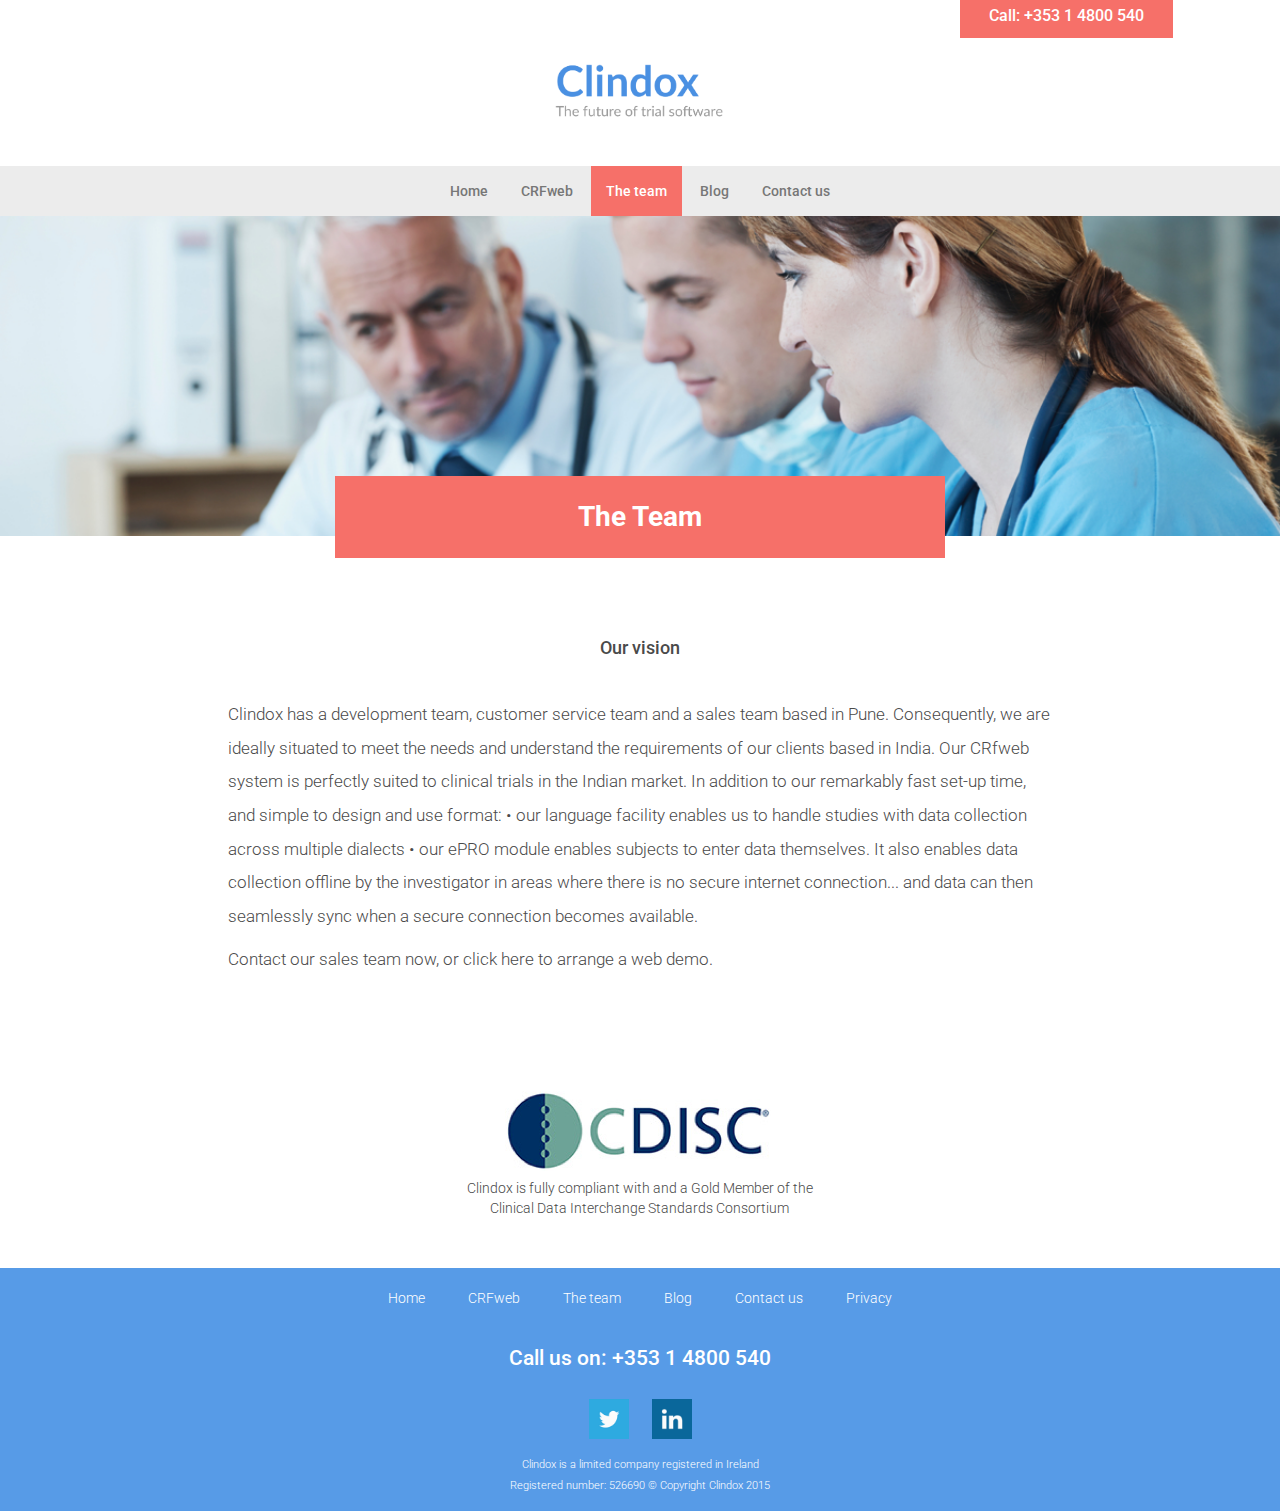
==== clinical_trials_india.html @ 82bc744a "Update clinical_trials_india.html" ====
<!DOCTYPE html>
<html lang="en">
  <head>
    <meta charset="utf-8">
    <meta http-equiv="X-UA-Compatible" content="IE=edge">
    <meta name="viewport" content="width=device-width, initial-scale=1">
    <meta name="keywords" content="clinical trial software, clinical research, clinical data capture, clinical data management, electronic data capture, EDC, EDC software, case report forms, crf, ecrf, CTMS, clinical trial management system, medical device company, medical device trial, medical device research, mdc, clindox, webcrf">
    <link rel="icon" type="image/ico" href="graphics/favicon.ico" />
    <title>Clindox - The team creating the future of trial software</title>

    <!-- Bootstrap -->
    <link href="css/bootstrap.min.css" rel="stylesheet">

		<!-- Google fonts -->
		<link href='http://fonts.googleapis.com/css?family=Lato:300,400,700|Roboto:400,300,700' rel='stylesheet' type='text/css'>

		<!-- Custom styles -->
    <link href="css/style.css" rel="stylesheet">

		<!-- Font awesome -->
		<link rel="stylesheet" href="http://maxcdn.bootstrapcdn.com/font-awesome/4.3.0/css/font-awesome.min.css">

    <!-- HTML5 shim and Respond.js for IE8 support of HTML5 elements and media queries -->
    <!-- WARNING: Respond.js doesn't work if you view the page via file:// -->
    <!--[if lt IE 9]>
      <script src="https://oss.maxcdn.com/html5shiv/3.7.2/html5shiv.min.js"></script>
      <script src="https://oss.maxcdn.com/respond/1.4.2/respond.min.js"></script>
    <![endif]-->
  </head>
  <body>
    <div class="phone col-md-2 col-md-offset-9 red-static">
      <p>Call: +353 1 4800 540</p>
    </div>
		<div class="page-header clear">
      <h1><a href="/"><img src="graphics/clindox-logo.png" width="200px" /></a></h1>
		</div>

		<nav class="navbar navbar-default">
			<div class="container-fluid">
				<!-- Brand and toggle get grouped for better mobile display -->
				<div class="navbar-header">
					<button type="button" class="navbar-toggle collapsed" data-toggle="collapse" data-target="#bs-example-navbar-collapse-1">
						<span class="sr-only">Toggle navigation</span>
						<span class="icon-bar"></span>
						<span class="icon-bar"></span>
						<span class="icon-bar"></span>
					</button>
				</div>

				<!-- Collect the nav links, forms, and other content for toggling -->
				<div class="collapse navbar-collapse" id="bs-example-navbar-collapse-1">
					<ul class="nav navbar-nav">
            <li><a href="/index.html">Home</a></li>
						<li><a href="http://crfweb.com" target="_blank">CRFweb</a></li>
						<li class="red-static"><a href="/the-team.html">The team</a></li>
						<li><a href="http://crfweb.tumblr.com/">Blog</a></li>
            <li><a href="/contact-us.html">Contact us</a></li>
					</ul>
				</div><!-- /.navbar-collapse -->
			</div><!-- /.container-fluid -->
		</nav>

    <div class="jumbotron">
			<img src="graphics/header-3.png" />
		</div>

		<div class="row">
			<div class="col-md-6 col-md-offset-3">
				<h3 class="red-static"><strong>The Team</strong></h3>
			</div>

			<div class="col-md-8 col-md-offset-2 intro left">
        <h4>Our vision</h4>
<p>Clindox has a development team, customer service team and a sales team based in Pune. Consequently, we are ideally situated to meet the needs and understand the requirements of our clients based in India. 
Our CRfweb system is perfectly suited to clinical trials in the Indian market. In addition to our remarkably fast set-up time, and simple to design and use format:
•	our language facility enables us to handle studies with data collection across multiple dialects
•	our ePRO module enables subjects to enter data themselves. It also enables data collection offline by the investigator in areas where there is no secure internet connection... and data can then seamlessly sync when a secure connection becomes available. </p>
        <p>Contact our sales team now, or click here to arrange a web demo.</p>
			</div>
		</div>

    

		<div class="row">
			<div class="col-md-4 col-md-offset-4 cdisc">
				<img src="graphics/cdisc.png" />
        <p>Clindox is fully compliant with and a Gold Member of the <br />Clinical Data Interchange Standards Consortium</p>
			</div>
		</div>

		<div class="row footer">
			<ul class="">
        <li><a href="/index.html">Home</a></li>
        <li><a href="http://crfweb.com" target="_blank">CRFweb</a></li>
        <li><a href="/the-team.html">The team</a></li>
        <li><a href="http://clindox.tumblr.com/">Blog</a></li>
        <li><a href="/contact-us.html">Contact us</a></li>
        <li><a href="/privacy.html">Privacy</a></li>
			</ul>
      <p class="phone-footer">Call us on: +353 1 4800 540</p>
      <div class="social">
        <a href="https://twitter.com/clindox"><img src="graphics/twitter.png" width="40px" class="mr"></a>
        <a href="https://www.linkedin.com/company/2965913?trk=prof-exp-company-name"><img src="graphics/linkedin.png" width="40px"></a>
      </div>
      <p>Clindox is a limited company registered in Ireland</p>
			<p>Registered number: 526690 © Copyright Clindox 2015</p>
		</div>

    <!-- Google Analytics Code -->
    <script>
    (function(i,s,o,g,r,a,m){i['GoogleAnalyticsObject']=r;i[r]=i[r]||function(){
      (i[r].q=i[r].q||[]).push(arguments)},i[r].l=1*new Date();a=s.createElement(o),
      m=s.getElementsByTagName(o)[0];a.async=1;a.src=g;m.parentNode.insertBefore(a,m)
    })(window,document,'script','//www.google-analytics.com/analytics.js','ga');
    ga('create', 'UA-52590376-1', 'auto');
    ga('send', 'pageview');
    </script>
    <!-- jQuery (necessary for Bootstrap's JavaScript plugins) -->
    <script src="https://ajax.googleapis.com/ajax/libs/jquery/1.11.2/jquery.min.js"></script>
    <!-- Include all compiled plugins (below), or include individual files as needed -->
    <script src="js/bootstrap.min.js"></script>
  </body>
</html>
---- css/style.css ----
body{
  font-family: 'Roboto', sans-serif;
  color: #4A4A4A;
  font-weight: 300;
}

.clear{
  clear: both;
}

.page-header{
  margin: 20px 0;
  border: none;
}

.body-copy{
  text-align: left;
  font-size: 1.1em;
  font-weight: 300;
  line-height: 1.8;
  margin-top: -30px;
  margin-bottom: 30px;
}

.phone{
  z-index: 1000;
}

.phone p{
  font-weight: 500;
  font-size: 16px;
  text-align: center;
  padding-top: 5px;
}

h1{
  font-family: 'Lato', sans-serif;
  text-align: center;
  color: #579BE7;
  font-weight: 700;
  font-size: 3.4em;
  margin: 0;
}

h1 a{
  color: #579BE7;
}

h1 a:hover{
  text-decoration: none;
  color: #579BE7;
}

h2{
  text-align: center;
  color: #848484;
  font-size: 1em;
  margin: 0;
}

h3{
  text-align: center;
  color: #fff;
  background: #39CA74;
  margin: -60px 0 40px 0;
  padding: 20px 100px;
  font-size: 2em;
  line-height: 1.5;
}

h4{
  text-align: center;
  font-weight: 500;
  margin: 40px 0;
}

h5{
  font-weight: 400;
  font-size: 1.2em;
}

.navbar-default{
  border: none;
  background: #ECECEC;
  margin: 0 auto;
  border-radius: 0;
  font-weight: 500;
}

.navbar-nav {
  width: 100%;
  text-align: center;
}

.navbar-nav li {
  float: none;
  display: inline-block;
}

nav .container-fluid{
  margin: 0 auto;
  text-align: center;
}

.row{
  margin: 0;
}

.jumbotron{
  margin: 0 auto;
  padding: 0;
  text-align: center;
  max-width: 100%;
  background-size: cover;
  background-repeat: no-repeat;
  background-position: center center;
}

.jumbotron-crfweb{
  margin: 0 auto;
  padding: 0;
  text-align: center;
  background-image:url('../graphics/header-features.png');
  width: 100%;
  background-size: cover;
  background-repeat: no-repeat;
  background-position: center center;
  height: 280px;
}

.jumbotron-features{
  margin: 0 auto;
  padding: 0;
  text-align: center;
  background-image:url('../graphics/header-features.png');
  width: 100%;
  background-size: cover;
  background-repeat: no-repeat;
  background-position: center center;
}

.jumbotron-story{
  margin: 0 auto;
  padding: 0;
  text-align: center;
  background-image:url('../graphics/header-story.png');
  max-width: 100%;
  background-size: cover;
  background-repeat: no-repeat;
  background-position: center center;
}

.jumbotron-team{
  margin: 0 auto;
  padding: 0;
  text-align: center;
  background-image:url('../graphics/header-team.png');
  max-width: 100%;
  background-size: cover;
  background-repeat: no-repeat;
  background-position: center center;
}

.jumbotron-trial{
  margin: 0 auto;
  padding: 0;
  text-align: center;
  background-image:url('../graphics/header-trial.png');
  max-width: 100%;
  background-size: cover;
  background-repeat: no-repeat;
  background-position: center center;
}

.jumbotron img{
  width: 100%;
}

.intro{
  text-align: center;
  font-size: 1.2em;
  font-weight: 300;
  line-height: 2;
  margin-bottom: 60px;
}

.blue-static{
  color: #fff;
  background: #579BE7;
}

.blue-static a{
  color: #fff !important;
}

.green-static{
  color: #fff;
  background: #39CA74;
}

.green-static a{
  color: #fff !important;
}

.red-static{
  color: #fff;
  background: #F67069;
}

.red-static a{
  color: #fff !important;
}

.gold-static{
  color: #fff;
  background: #FECD2F;
}

.gold-static a{
  color: #fff !important;
}

.blue{
  color: #fff;
  background: #579BE7 !important;
}

.green{
  color: #fff;
  background: #39CA74;
}

.red{
  color: #fff;
  background: #F67069 !important;
}

.gold{
  color: #fff;
  background: #FECD2F !important;
}

.btn{
  border-radius: 0;
  border: none;
  padding: 10px;
  font-size: 16px;
  margin: 0 10px;
}

.btn-form{
  border-radius: 0;
  border: none;
  padding: 10px;
  font-size: 16px;
  font-weight: 500;
  margin: 0;
}

.btn-gold{
  border-radius: 0;
  border: none;
  padding: 10px;
  font-size: 16px;
  background: #F4C600;
  color: #fff;
  text-align: center;
  margin: 0 auto;
  margin-top: 20px;
  margin-bottom: 80px;
  font-weight: 500;
}

.btn-red{
  border-radius: 0;
  border: none;
  padding: 10px;
  font-size: 16px;
  background: #F67069;
  color: #fff;
  text-align: center;
  margin: 0 auto;
  margin-bottom: 80px;
  font-weight: 500;
}

.btn-red:hover{
  border-radius: 0;
  border: none;
  padding: 10px;
  font-size: 16px;
  background: #DD5C54;
  color: #fff;
  text-align: center;
  margin: 0 auto;
  margin-bottom: 80px;
  font-weight: 500;
  text-decoration: none;
}

.blue:hover{
  background: #5E93CE !important;
  color: #fff;
}

.green:hover{
  background: #1FB55E !important;
  color: #fff;
}

.red:hover{
  background: #DD5C54 !important;
  color: #fff;
}

.gold:hover{
  background: #F4C600 !important;
  color: #fff;
}

.intro i{
  color: #fff;
  font-size: 20px !important;
  padding: 0 10px;
}

.promo{
  color: #fff;
  background: #579BE7;
  text-align: center;
}

.promo h4{
  margin-bottom: 10px;
}

.promo p{
  font-size: 1.2em;

}

.promo img{
  max-width: 80%;
}

.benefits{
  color: #fff;
  background: #579BE7;
  text-align: center;
  padding-bottom: 40px;
}

.benefits h4{
  margin-bottom: 10px;
}

.benefits img{
  max-width: 60%;
  margin-bottom: -9px;
}

.benefit{
  padding: 40px 20px 20px 20px;
}

.find-out-more{
  background: #ECECEC;
  padding-bottom: 60px;
  text-align: center;
}

.find-out-more a{
  margin-bottom: 20px;
}

.footer{
  color: #fff;
  background: #579BE7;
  text-align: center;
  padding: 20px 0 10px 0;
}

.footer a{
  color: #fff;
}

.footer ul{
  list-style: none;
  padding: 0 0 30px 0;
}

.footer li{
  display: inline;
  padding: 0 20px;
}

.footer p{
  font-size: 0.8em;
  line-height: 1;
}

.phone-footer{
  font-weight: 500;
  font-size: 1.5em !important;
  text-align: center;
  margin-bottom: 30px;
}

.social{
  margin-bottom: 20px;
}

.cdisc{
  text-align: center;
  padding: 40px 0;
}

.b{
  border: 1px solid red;
}

/* Carousel styles */

.item img{
  width: 100%;
}

.carousel{
  padding-top: 40px;
}

.carousel-caption{
  text-shadow: none;
  font-size: 1.2em;
  position: relative;
  float: left;
  left: 0;
}

.carousel-caption p{
  font-weight: 300;
  font-size: 0.9em;
}

.carousel-indicators{

}

.carousel-control.left{
  background-image: none;
}

.carousel-control.right{
  background-image: none;
}

.carousel-control{
  text-shadow: none;
  opacity: 1;
}

.carousel-blue{
  background-color: #78ADE9;
}

.carousel-grey{
  background-color: #F1F1F1;
}

.carousel-grey h5{
  color: #4A4A4A;
}

.carousel-grey p{
  color: #4A4A4A;
}

.carousel-grey .carousel-control{
  color: #4A4A4A;
}

.carousel-grey .carousel-indicators li.active{
  background-color: #4A4A4A;
}

.carousel-grey .carousel-indicators li{
  border: 1px solid #4A4A4A;
}

.carousel-blue .carousel-indicators li.active{
  background-color: #78ADE9;
}

.carousel-blue .carousel-indicators li{
  border: 1px solid #78ADE9;
}

.cimg{
  width: 60%;
  marging-top: 100px;
  margin: 0 auto;
  clear: both;
}

/* Form styles */

form{
  margin-bottom: 60px;
}

label{
  font-weight: 500;
  font-size: 1.1em;
}

input{
  border-radius: 0 !important;
  background: #F8F8F8 !important;
  padding: 10px 10px !important;
  margin-bottom: 25px;
  box-shadow: 0;
  -webkit-box-shadow: 0;
}

textarea{
  border-radius: 0 !important;
  background: #f8f8f8 !important;
  padding: 10px 10px !important;
  margin-bottom: 20px;
}

form btn{
  float: right !important;
  margin: 0 !important;
}

.trial-form{
  padding: 20px 20px 0 20px;
  background: #ececec;
}

.trial-form h2{
  margin-bottom: 40px;
  color: #4a4a4a;
  font-size: 1.2em;
}

.jumbotron-blue:after{
    content: "";
    display: block;
    max-width: 100%;
    height: 300px;
    background-color:rgba(120,173,233,0.4);
}

.jumbotron-green:after{
    content: "";
    display: block;
    max-width: 100%;
    height: 300px;
    background-color:rgba(46,204,113,0.4);
}

.jumbotron-red:after{
    content: "";
    display: block;
    max-width: 100%;
    height: 300px;
    background-color:rgba(248,111,102,0.4);
}

.jumbotron-gold:after{
    content: "";
    display: block;
    max-width: 100%;
    height: 300px;
    background-color:rgba(255,207,0,0.4);
}

.left{
  text-align: left;
}

.b{
  outline: 1px solid red;
}

.team{
  padding: 0;
}

.team p{
  padding: 10px 20px;
  margin: 0;
  line-height: 1.8;
}

.team-member{
  margin-bottom: 40px;
}

.name{
  font-size: 1em;
  font-weight: 700;
  text-align: center;
  padding: 20px 0;
}

.team img{
  width: 100%;
  display: block;
}

.contact-details{
  font-weight: 300;
  font-size: 1.2em;
  padding-bottom: 40px;
}

span{
  color: #579BE7;
  font-weight: 500;
}

.mr{
  margin-right: 20px;
}

.trial{
  padding: 20px 0;
  border-bottom: 4px solid #579BE7;
  margin-top: -40px;
}

.price{
  font-size: 1.2em;
}

.price-container{
  border: 1px solid;
}

.or{
  text-align: center;
  font-weight: 500;
  padding: 40px;
}

.feature{
  text-align: center;
}

.feature span{
  text-align: left;
  font-weight: 700;
  color: #fff;
}

.feature h4{
  margin: 40px 0;
  font-size: 1.6em;
  font-weight: 500;
}

.feature p{
  text-align: left;
  font-weight: 300;
  line-height: 1.8;
  font-size: 0.7em !important;
  margin: 40px 0;
  padding: 0 20px;
}

.feature img{
  margin: 0;
}

.number{
  text-align: center;
  background: #579BE7;
  color: #fff;
  border: 2px solid #fff;
  border-radius: 50px !important;
  font-size: 1.2em !important;
  font-weight: 500 !important;
}

.feature li{
  text-align: left;
  font-weight: 300;
  line-height: 1.8;
  font-size: 0.7em !important;
}

.nav-tabs > li, .nav-pills > li {
  float:none;
  display:inline-block;
  *display:inline; /* ie7 fix */
   zoom:1; /* hasLayout ie7 trigger */
}

.nav-tabs > li, .nav-pills > li {
  float:none;
  display:inline-block;
  *display:inline; /* ie7 fix */
   zoom:1; /* hasLayout ie7 trigger */
}



.nav-tabs, .nav-pills {
  text-align: center;
}

/*

.nav-tabs{
  border: none;
}

.nav-tabs>li.active>a{
  color: #fff;
  background: #579BE7;
  border: none;
  border-radius: 0;
  cursor: pointer;
}

.nav-tabs>li>a:hover{
  color: #fff;
  background: #579BE7;
  border: none;
  border-radius: 0;
}*/


.nav-tabs {
  border-bottom: 2px solid #579BE7;
}
.nav-tabs > li {
  float: none;
  margin-bottom: -1px;
}
.nav-tabs > li > a {
  margin-right: 2px;
  line-height: 1.42857143;
  border: none;
  border-radius: 0;
  font-size: 1.2em;
  padding: 10px 20px;
}
.nav-tabs > li > a:hover {
  border: none;
}
.nav-tabs > li.active > a,
.nav-tabs > li.active > a:hover,
.nav-tabs > li.active > a:focus {
  color: #fff;
  cursor: default;
  background-color: #579BE7;
  border: none;
  border-bottom-color: transparent;
  font-weight: 500;
}
.nav-tabs > li > a:hover{
  color: #fff;
  cursor: pointer;
  background-color: #579BE7;
  border: none;
  border-bottom-color: transparent;
}

.logo{
  margin: 0 0 20px 0;
}

.logo-page{
  margin: 50px 0 20px 0;
}

.home-hero a{
  text-decoration: none;
  color: #fff;
}

.home-hero a:hover{
  text-decoration: none;
}

.bottom{
  margin-bottom: 60px;
}

.free-badge{
  font-size: 1.3em;
  font-weight: 700;
  background: #F67069;
  width: 150px;
  height: 150px;
  text-align: center;
  padding: 40px 20px;
  border-radius: 75px;
  position: absolute;
  margin-top: -250px;
  margin-left: 600px;
}

.free-badge span{
  font-weight: 300;
  color: #fff;
}

.free-badge p{
  color: #fff;
  text-decoration: none;
}

.active-nav{
  border-bottom: 4px solid #fff;
}

.extra-padding{
  padding: 10px 17px;
}

@media (max-width: 600px) {
  form > div {
    margin: 0 0 15px 0;
  }
  form > div > label,
  legend {
	  width: 100%;
    float: none;
    margin: 0 0 5px 0;
  }
  form > div > div,
  form > div > fieldset > div {
    width: 100%;
    float: none;
  }
  input[type=text],
  input[type=email],
  input[type=url],
  input[type=password],
  textarea,
  select {
    width: 100%;
  }

  .free-badge{
    width: 80px;
    height: 80px;
    margin-top: -120px;
    margin-left: 180px;
    font-size: 0.8em;
    padding: 22px 10px;
  }

  .free-badge span{
    font-weight: 300;
    color: #fff;
  }

  .free-badge p{
    color: #fff;
    text-decoration: none;
  }

  .promo img{
    max-width: 100%;
  }

  h3{
    text-align: center;
    color: #fff;
    background: #39CA74;
    margin: -30px 20px 40px 20px;
    padding: 20px 45px;
    font-size: 1.4em;
    line-height: 1.5;
  }
}

.go a{
    style="margin-left: 10px; font-size: 12px; color: white; text-decoration: underline;"
}
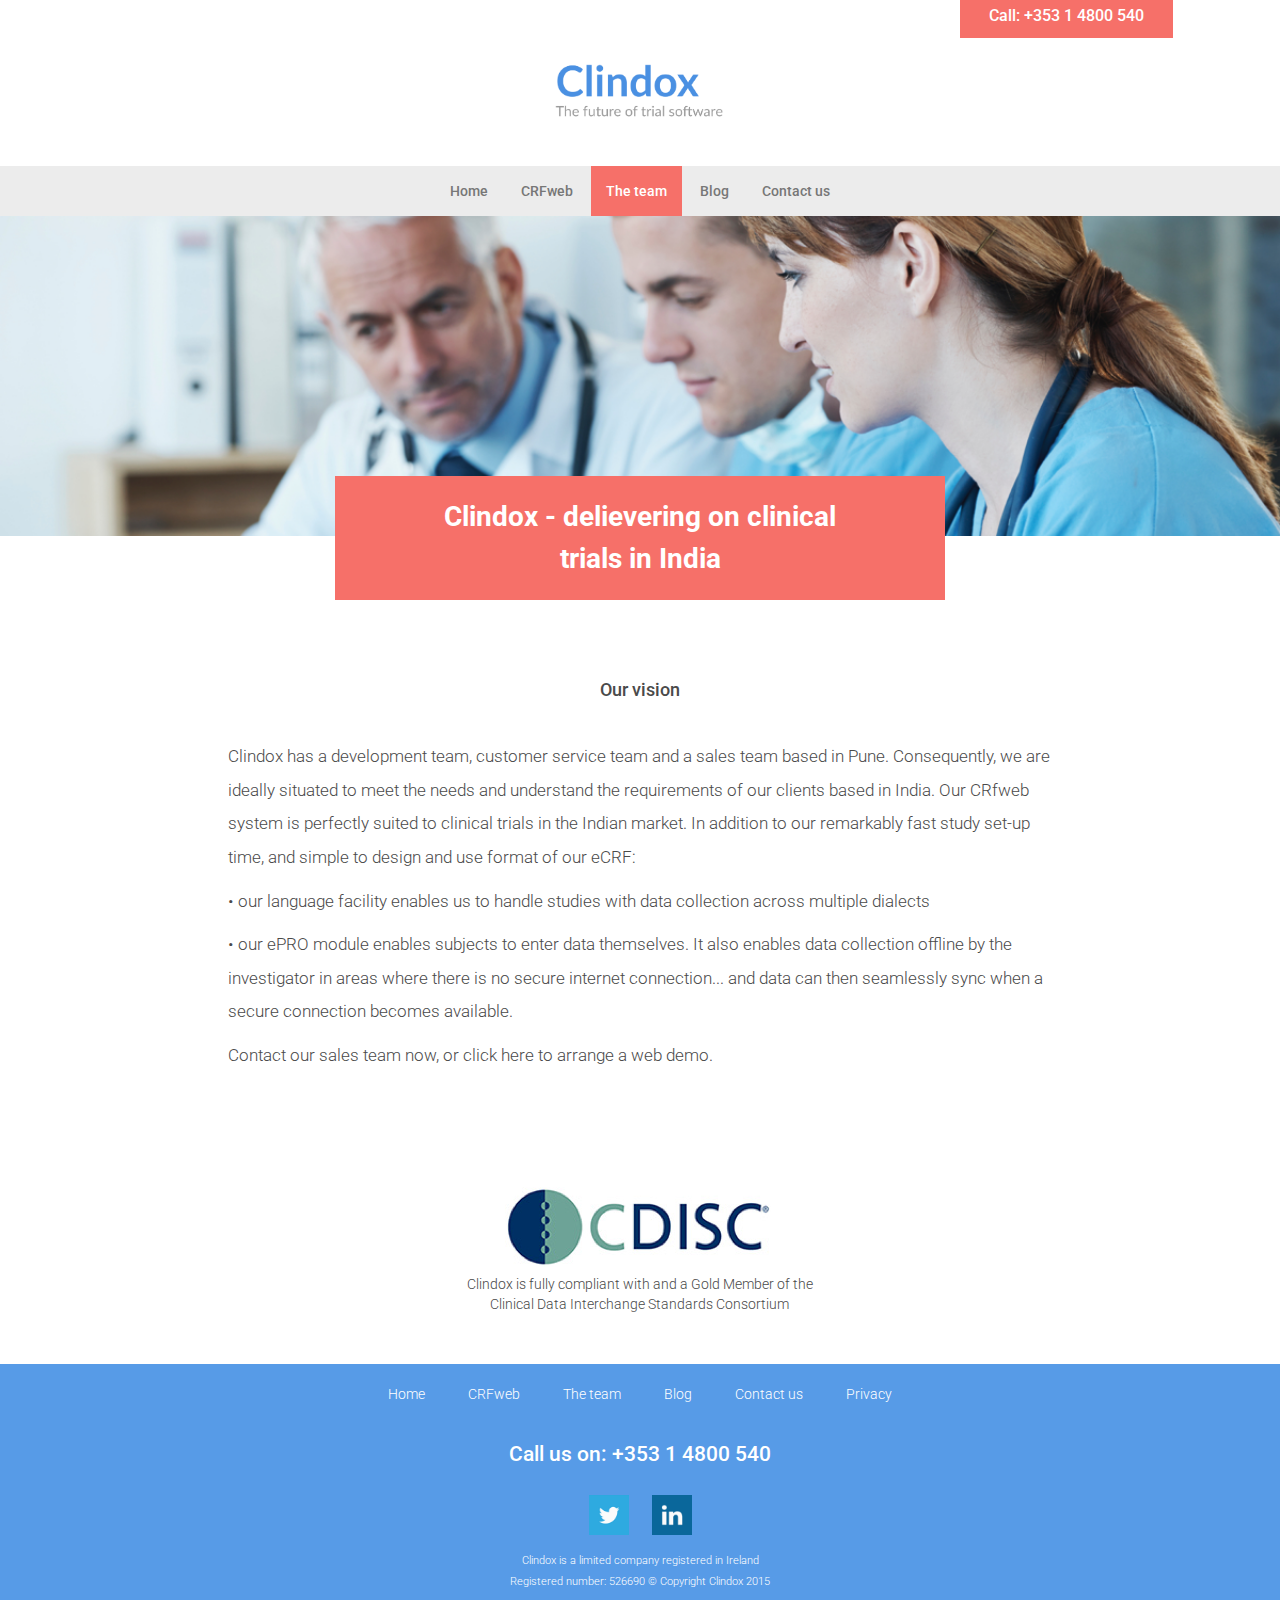
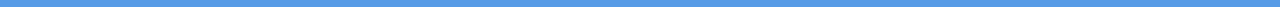
==== commit 54b4336c: "Update clinical_trials_india.html" ====
--- a/clinical_trials_india.html
+++ b/clinical_trials_india.html
@@ -4,9 +4,9 @@
     <meta charset="utf-8">
     <meta http-equiv="X-UA-Compatible" content="IE=edge">
     <meta name="viewport" content="width=device-width, initial-scale=1">
-    <meta name="keywords" content="clinical trial software, clinical research, clinical data capture, clinical data management, electronic data capture, EDC, EDC software, case report forms, crf, ecrf, CTMS, clinical trial management system, medical device company, medical device trial, medical device research, mdc, clindox, webcrf">
+    <meta name="keywords" content="clinical trial software, clinical research, clinical data capture, clinical data management, electronic data capture, EDC, EDC software, case report forms, crf, ecrf, CTMS, clinical trial management system, medical device company, medical device trial, medical device research, mdc, clindox, webcrf, India">
     <link rel="icon" type="image/ico" href="graphics/favicon.ico" />
-    <title>Clindox - The team creating the future of trial software</title>
+    <title>Clindox and CRFweb, delivering on clinical trials in India</title>
 
     <!-- Bootstrap -->
     <link href="css/bootstrap.min.css" rel="stylesheet">
@@ -66,15 +66,15 @@
 
 		<div class="row">
 			<div class="col-md-6 col-md-offset-3">
-				<h3 class="red-static"><strong>The Team</strong></h3>
+				<h3 class="red-static"><strong>Clindox - delievering on clinical trials in India</strong></h3>
 			</div>
 
 			<div class="col-md-8 col-md-offset-2 intro left">
         <h4>Our vision</h4>
 <p>Clindox has a development team, customer service team and a sales team based in Pune. Consequently, we are ideally situated to meet the needs and understand the requirements of our clients based in India. 
-Our CRfweb system is perfectly suited to clinical trials in the Indian market. In addition to our remarkably fast set-up time, and simple to design and use format:
-•	our language facility enables us to handle studies with data collection across multiple dialects
-•	our ePRO module enables subjects to enter data themselves. It also enables data collection offline by the investigator in areas where there is no secure internet connection... and data can then seamlessly sync when a secure connection becomes available. </p>
+Our CRfweb system is perfectly suited to clinical trials in the Indian market. In addition to our remarkably fast study set-up time, and simple to design and use format of our eCRF:</p>
+<p>•	our language facility enables us to handle studies with data collection across multiple dialects</p>
+<p>•	our ePRO module enables subjects to enter data themselves. It also enables data collection offline by the investigator in areas where there is no secure internet connection... and data can then seamlessly sync when a secure connection becomes available. </p>
         <p>Contact our sales team now, or click here to arrange a web demo.</p>
 			</div>
 		</div>
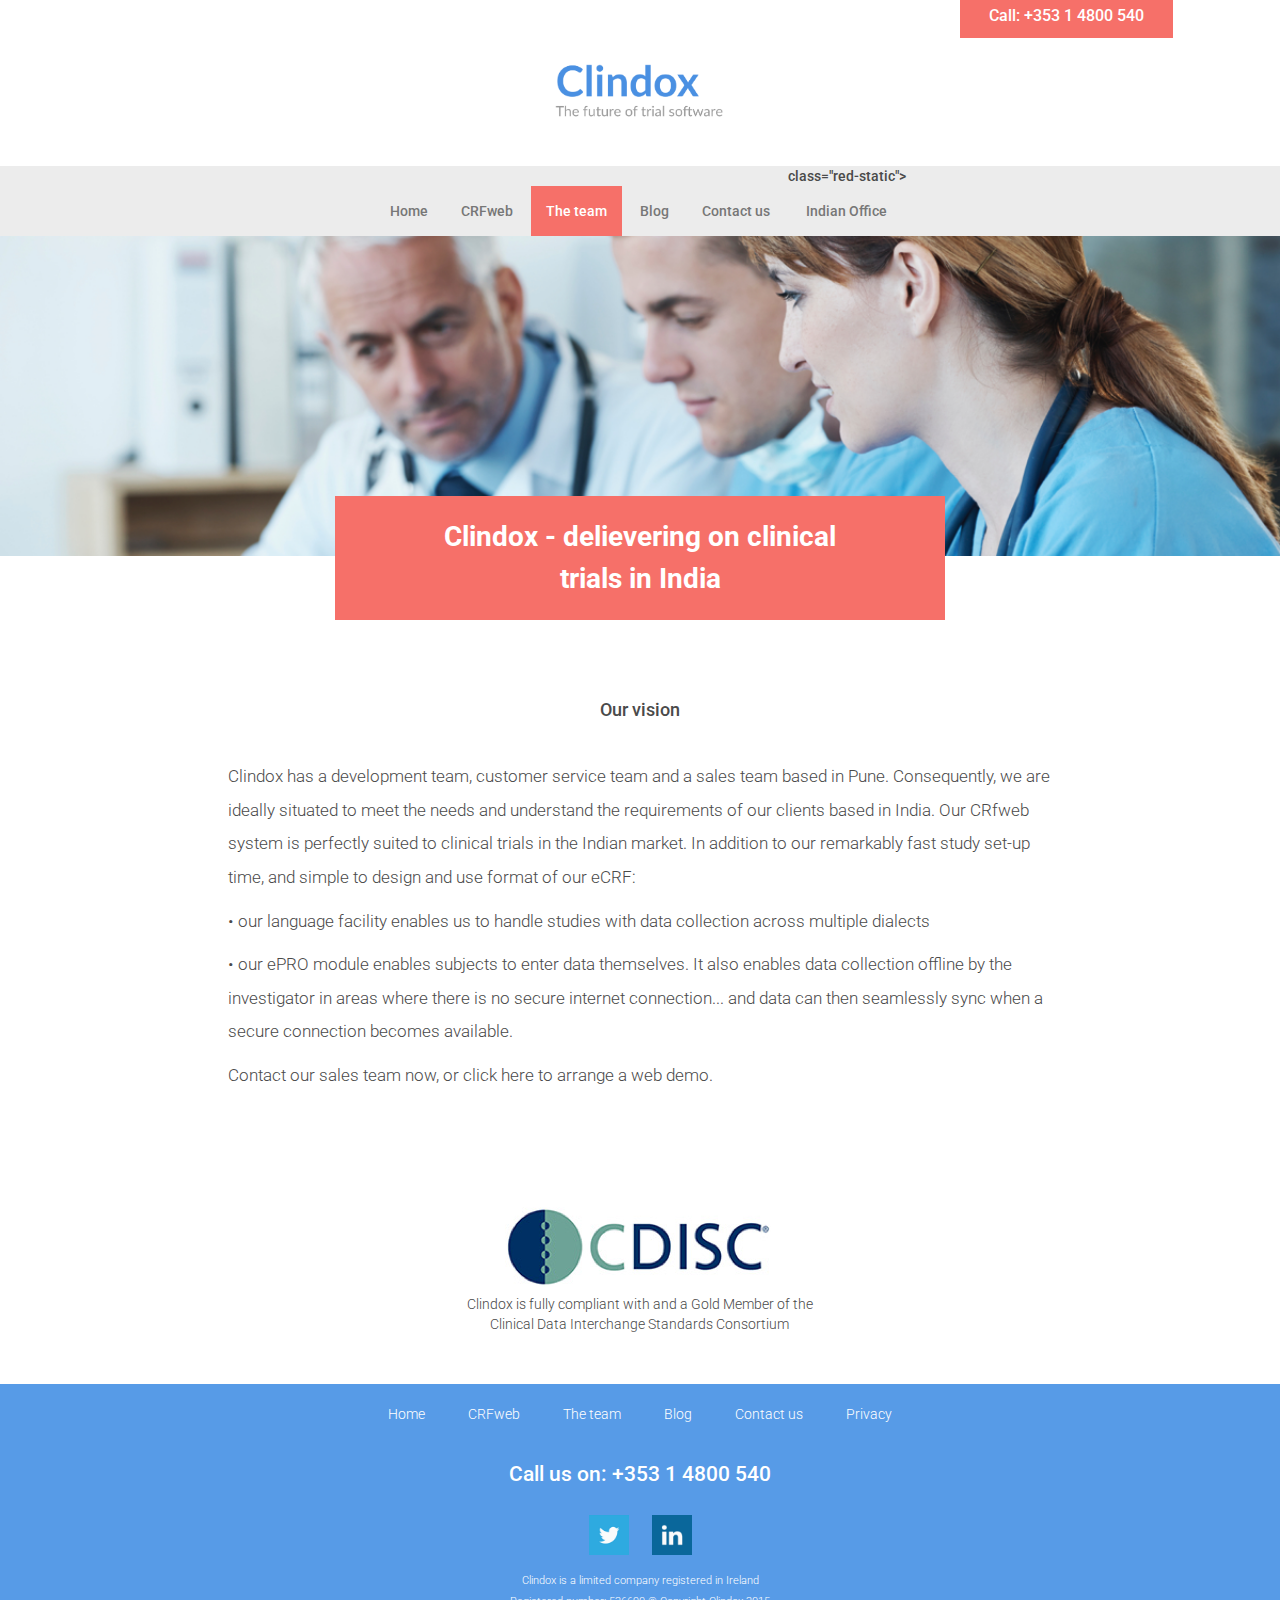
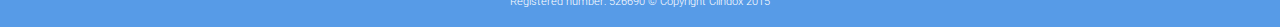
==== commit 7a7545c9: "Update clinical_trials_india.html" ====
--- a/clinical_trials_india.html
+++ b/clinical_trials_india.html
@@ -54,7 +54,9 @@
 						<li><a href="http://crfweb.com" target="_blank">CRFweb</a></li>
 						<li class="red-static"><a href="/the-team.html">The team</a></li>
 						<li><a href="http://crfweb.tumblr.com/">Blog</a></li>
+					
             <li><a href="/contact-us.html">Contact us</a></li>
+						<li>class="red-static"><a href="/clinical_trials_india.html">Indian Office</a></li>
 					</ul>
 				</div><!-- /.navbar-collapse -->
 			</div><!-- /.container-fluid -->
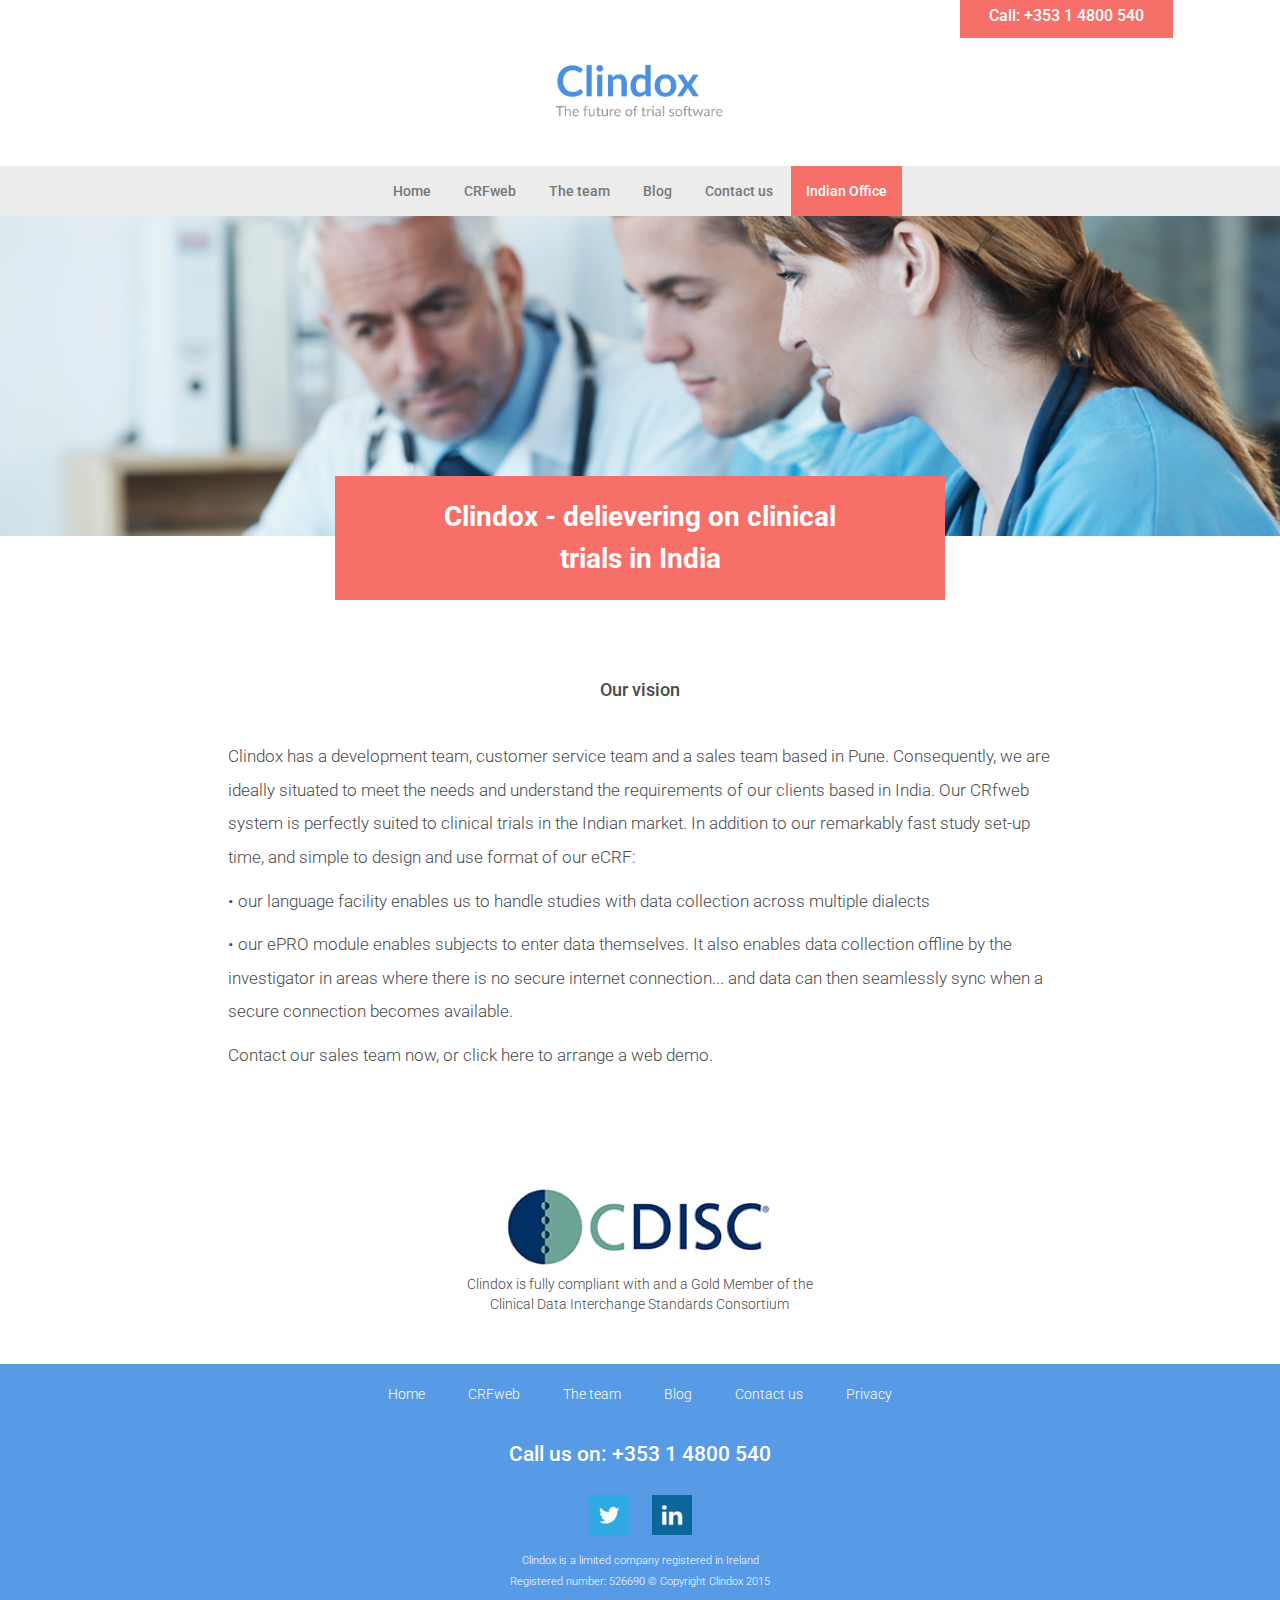
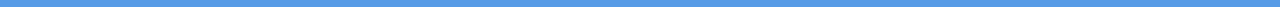
==== commit 19c3e08a: "Update clinical_trials_india.html" ====
--- a/clinical_trials_india.html
+++ b/clinical_trials_india.html
@@ -52,11 +52,11 @@
 					<ul class="nav navbar-nav">
             <li><a href="/index.html">Home</a></li>
 						<li><a href="http://crfweb.com" target="_blank">CRFweb</a></li>
-						<li class="red-static"><a href="/the-team.html">The team</a></li>
+						<li><a href="/the-team.html">The team</a></li>
 						<li><a href="http://crfweb.tumblr.com/">Blog</a></li>
 					
             <li><a href="/contact-us.html">Contact us</a></li>
-						<li>class="red-static"><a href="/clinical_trials_india.html">Indian Office</a></li>
+						<li class="red-static"><a href="/clinical_trials_india.html">Indian Office</a></li>
 					</ul>
 				</div><!-- /.navbar-collapse -->
 			</div><!-- /.container-fluid -->
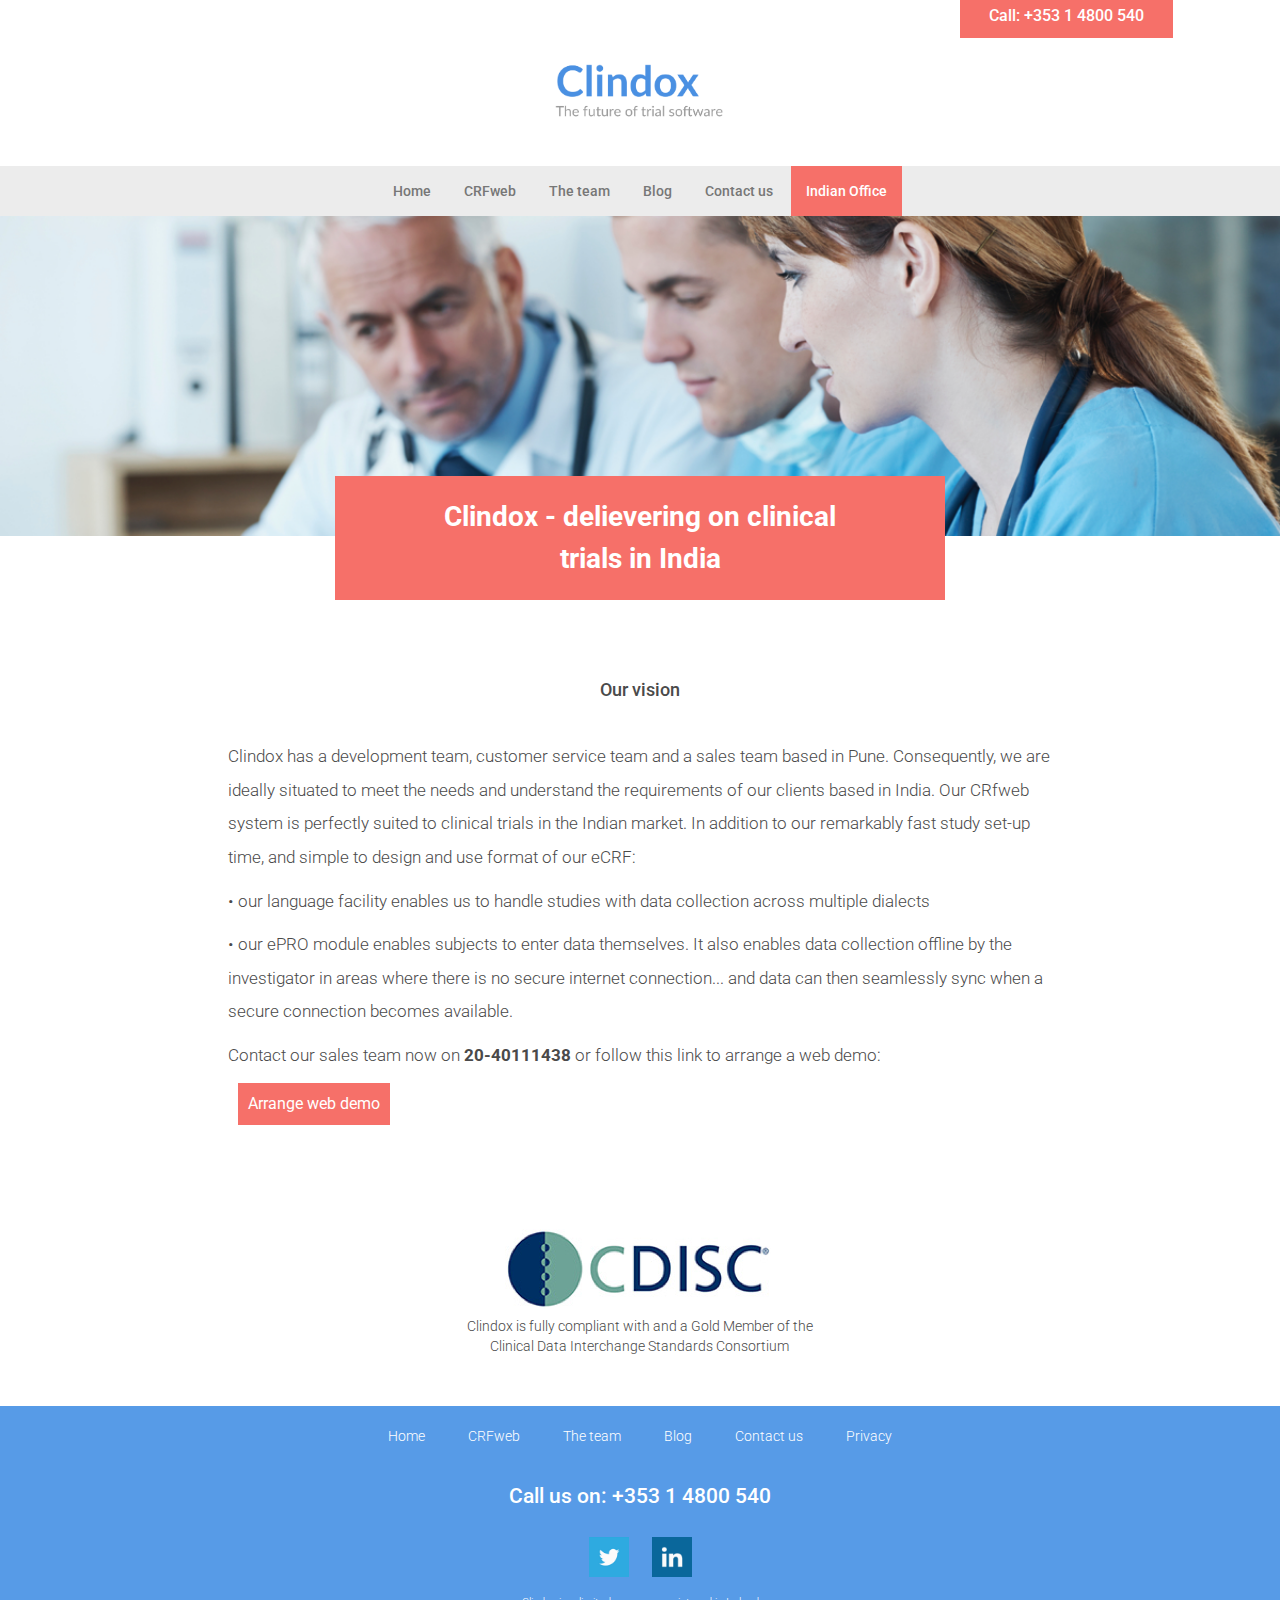
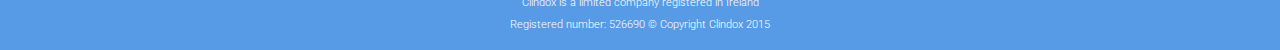
==== commit f01e6a6e: "Update clinical_trials_india.html" ====
--- a/clinical_trials_india.html
+++ b/clinical_trials_india.html
@@ -77,7 +77,8 @@
 Our CRfweb system is perfectly suited to clinical trials in the Indian market. In addition to our remarkably fast study set-up time, and simple to design and use format of our eCRF:</p>
 <p>•	our language facility enables us to handle studies with data collection across multiple dialects</p>
 <p>•	our ePRO module enables subjects to enter data themselves. It also enables data collection offline by the investigator in areas where there is no secure internet connection... and data can then seamlessly sync when a secure connection becomes available. </p>
-        <p>Contact our sales team now, or click here to arrange a web demo.</p>
+        <p>Contact our sales team now on <strong> 20-40111438 </strong> or follow this link to arrange a web demo: </p>
+				<a class="btn btn-default red" href="http://crfweb.com/setup_guarantee#sign-up" role="button" target="_blank">Arrange web demo</a>
 			</div>
 		</div>
 
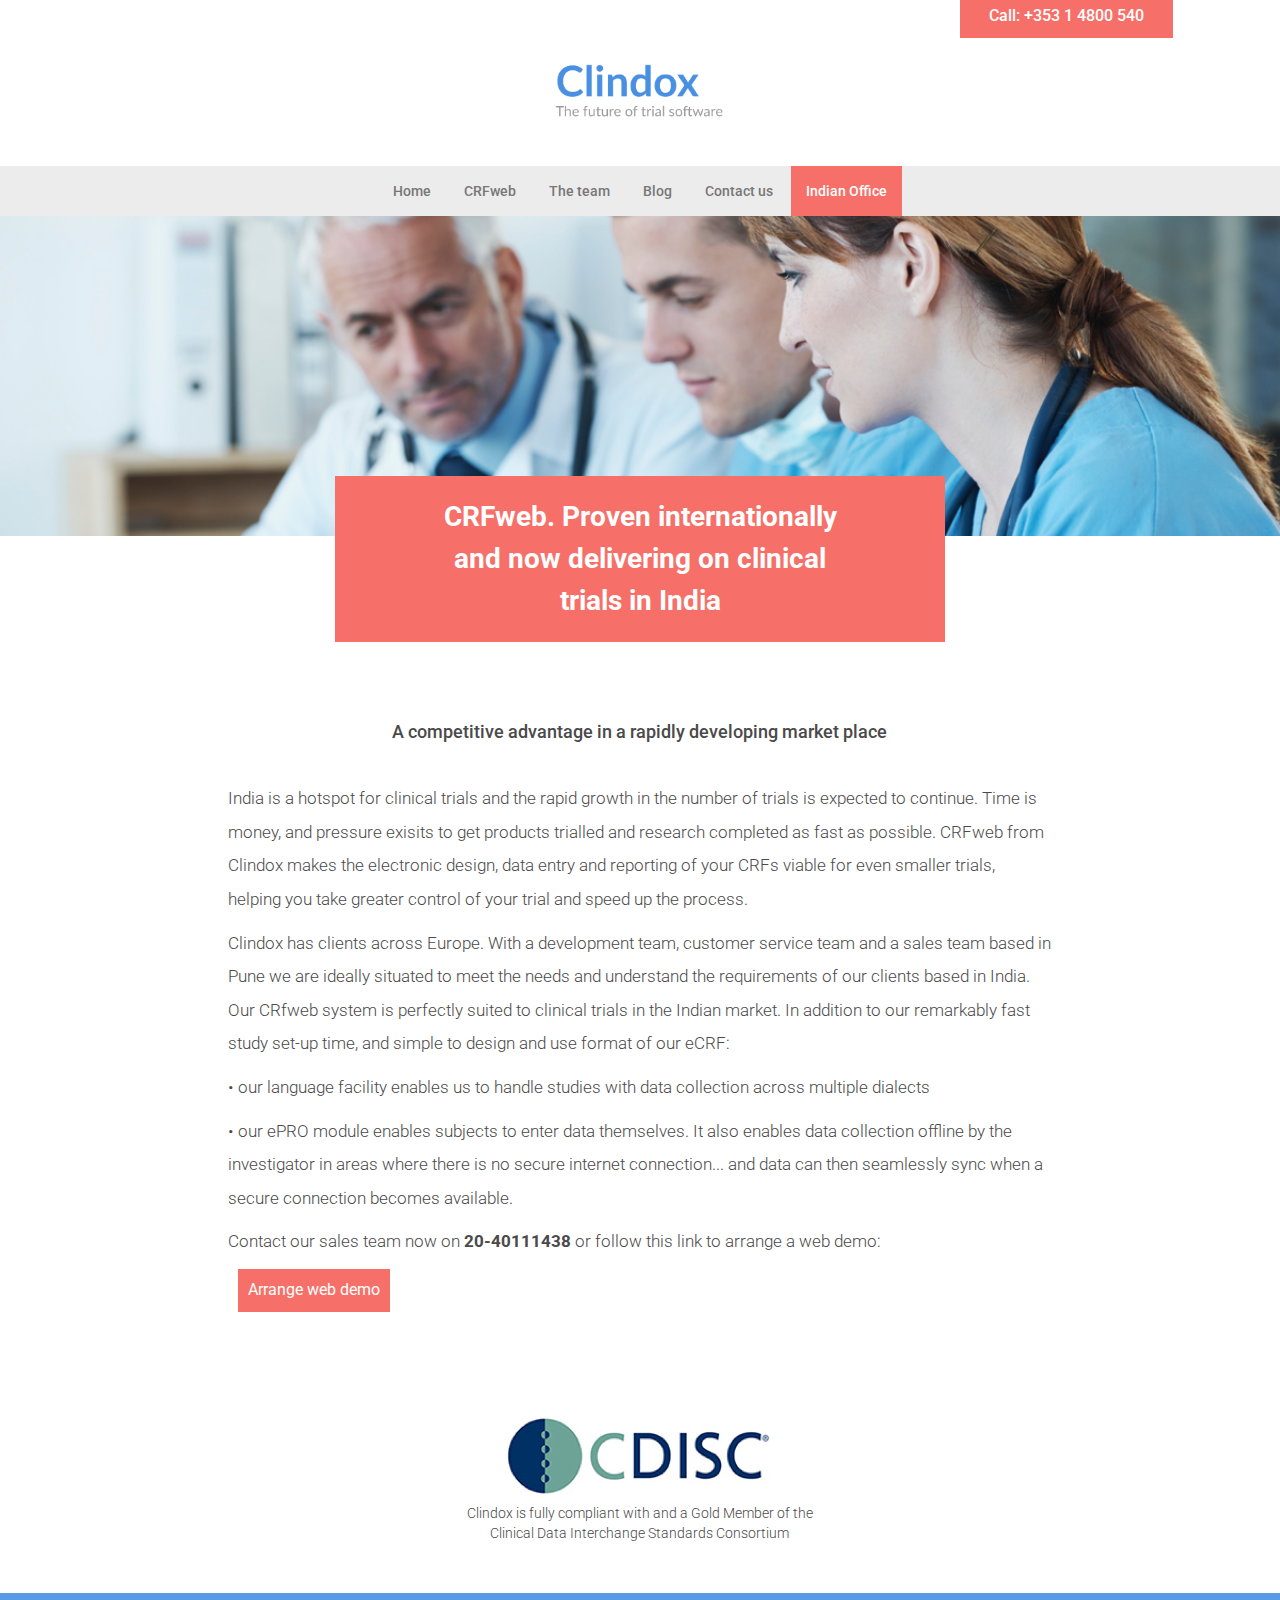
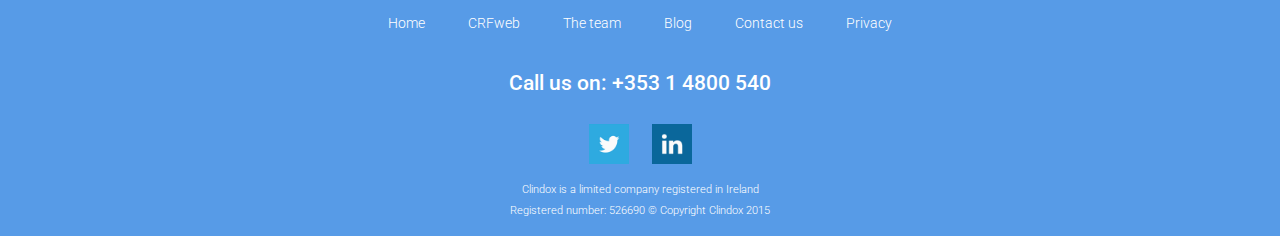
==== commit 8573759c: "Update clinical_trials_india.html" ====
--- a/clinical_trials_india.html
+++ b/clinical_trials_india.html
@@ -68,12 +68,13 @@
 
 		<div class="row">
 			<div class="col-md-6 col-md-offset-3">
-				<h3 class="red-static"><strong>Clindox - delievering on clinical trials in India</strong></h3>
+				<h3 class="red-static"><strong>CRFweb. Proven internationally and now delivering on clinical trials in India</strong></h3>
 			</div>
 
 			<div class="col-md-8 col-md-offset-2 intro left">
-        <h4>Our vision</h4>
-<p>Clindox has a development team, customer service team and a sales team based in Pune. Consequently, we are ideally situated to meet the needs and understand the requirements of our clients based in India. 
+        <h4>A competitive advantage in a rapidly developing market place</h4>
+<p>India is a hotspot for clinical trials and the rapid growth in the number of trials is expected to continue. Time is money, and pressure exisits to get products trialled and research completed as fast as possible. CRFweb from Clindox makes the electronic design, data entry and reporting of your CRFs viable for even smaller trials, helping you take greater control of your trial and speed up the process.</p>
+				<p>Clindox has clients across Europe. With a development team, customer service team and a sales team based in Pune we are ideally situated to meet the needs and understand the requirements of our clients based in India. 
 Our CRfweb system is perfectly suited to clinical trials in the Indian market. In addition to our remarkably fast study set-up time, and simple to design and use format of our eCRF:</p>
 <p>•	our language facility enables us to handle studies with data collection across multiple dialects</p>
 <p>•	our ePRO module enables subjects to enter data themselves. It also enables data collection offline by the investigator in areas where there is no secure internet connection... and data can then seamlessly sync when a secure connection becomes available. </p>
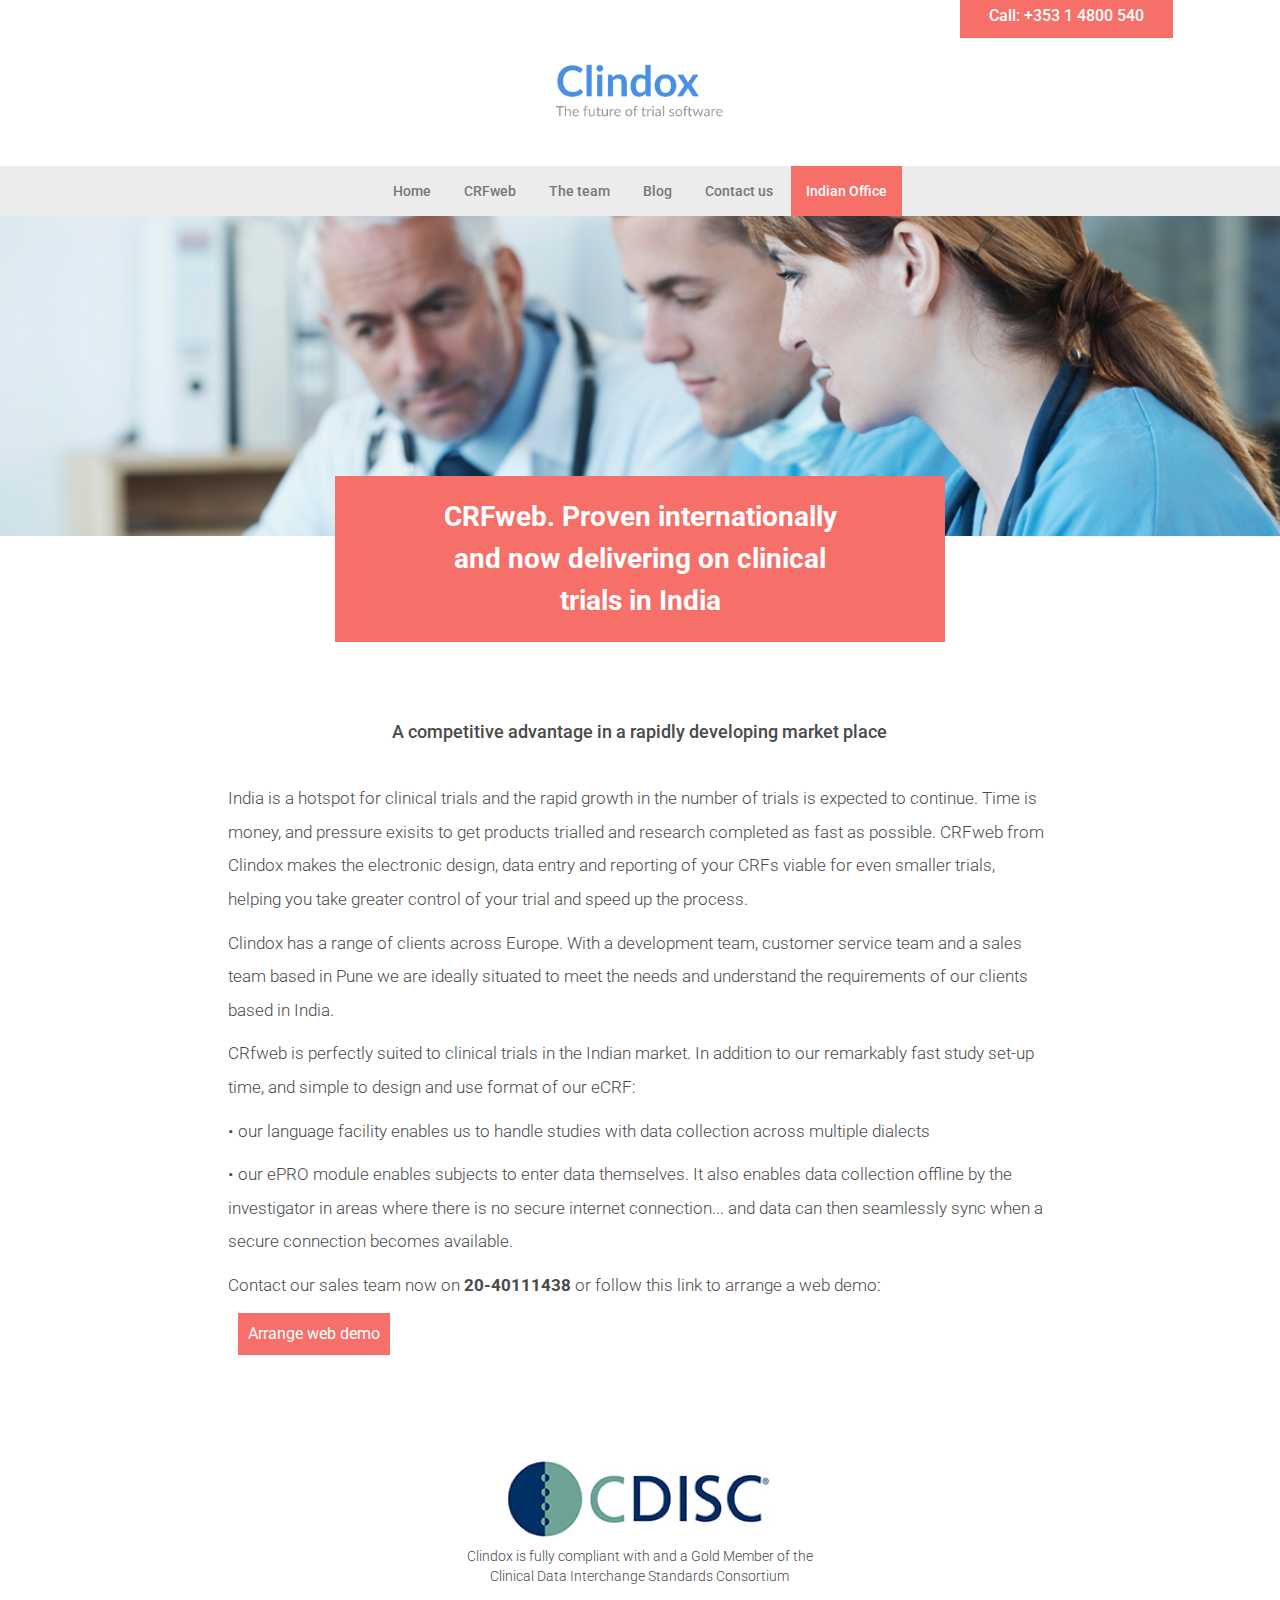
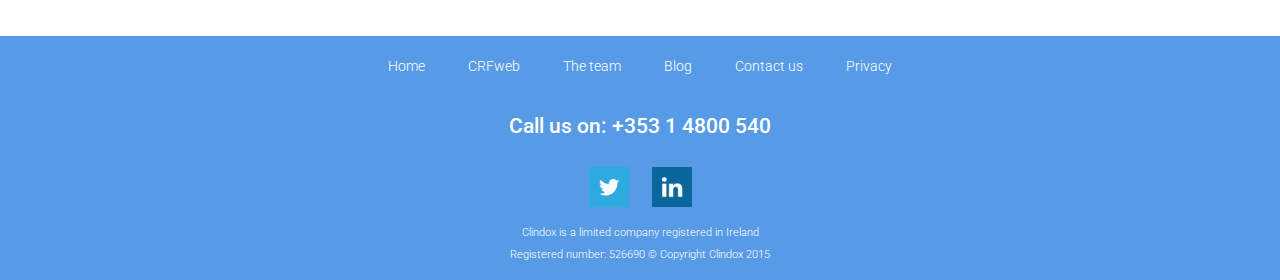
==== commit a4e1e41f: "Update clinical_trials_india.html" ====
--- a/clinical_trials_india.html
+++ b/clinical_trials_india.html
@@ -74,8 +74,9 @@
 			<div class="col-md-8 col-md-offset-2 intro left">
         <h4>A competitive advantage in a rapidly developing market place</h4>
 <p>India is a hotspot for clinical trials and the rapid growth in the number of trials is expected to continue. Time is money, and pressure exisits to get products trialled and research completed as fast as possible. CRFweb from Clindox makes the electronic design, data entry and reporting of your CRFs viable for even smaller trials, helping you take greater control of your trial and speed up the process.</p>
-				<p>Clindox has clients across Europe. With a development team, customer service team and a sales team based in Pune we are ideally situated to meet the needs and understand the requirements of our clients based in India. 
-Our CRfweb system is perfectly suited to clinical trials in the Indian market. In addition to our remarkably fast study set-up time, and simple to design and use format of our eCRF:</p>
+				<p>Clindox has a range of clients across Europe. With a development team, customer service team and a sales team based in Pune we are ideally situated to meet the needs and understand the requirements of our clients based in India.</p>
+				
+<p>CRfweb is perfectly suited to clinical trials in the Indian market. In addition to our remarkably fast study set-up time, and simple to design and use format of our eCRF:</p>
 <p>•	our language facility enables us to handle studies with data collection across multiple dialects</p>
 <p>•	our ePRO module enables subjects to enter data themselves. It also enables data collection offline by the investigator in areas where there is no secure internet connection... and data can then seamlessly sync when a secure connection becomes available. </p>
         <p>Contact our sales team now on <strong> 20-40111438 </strong> or follow this link to arrange a web demo: </p>
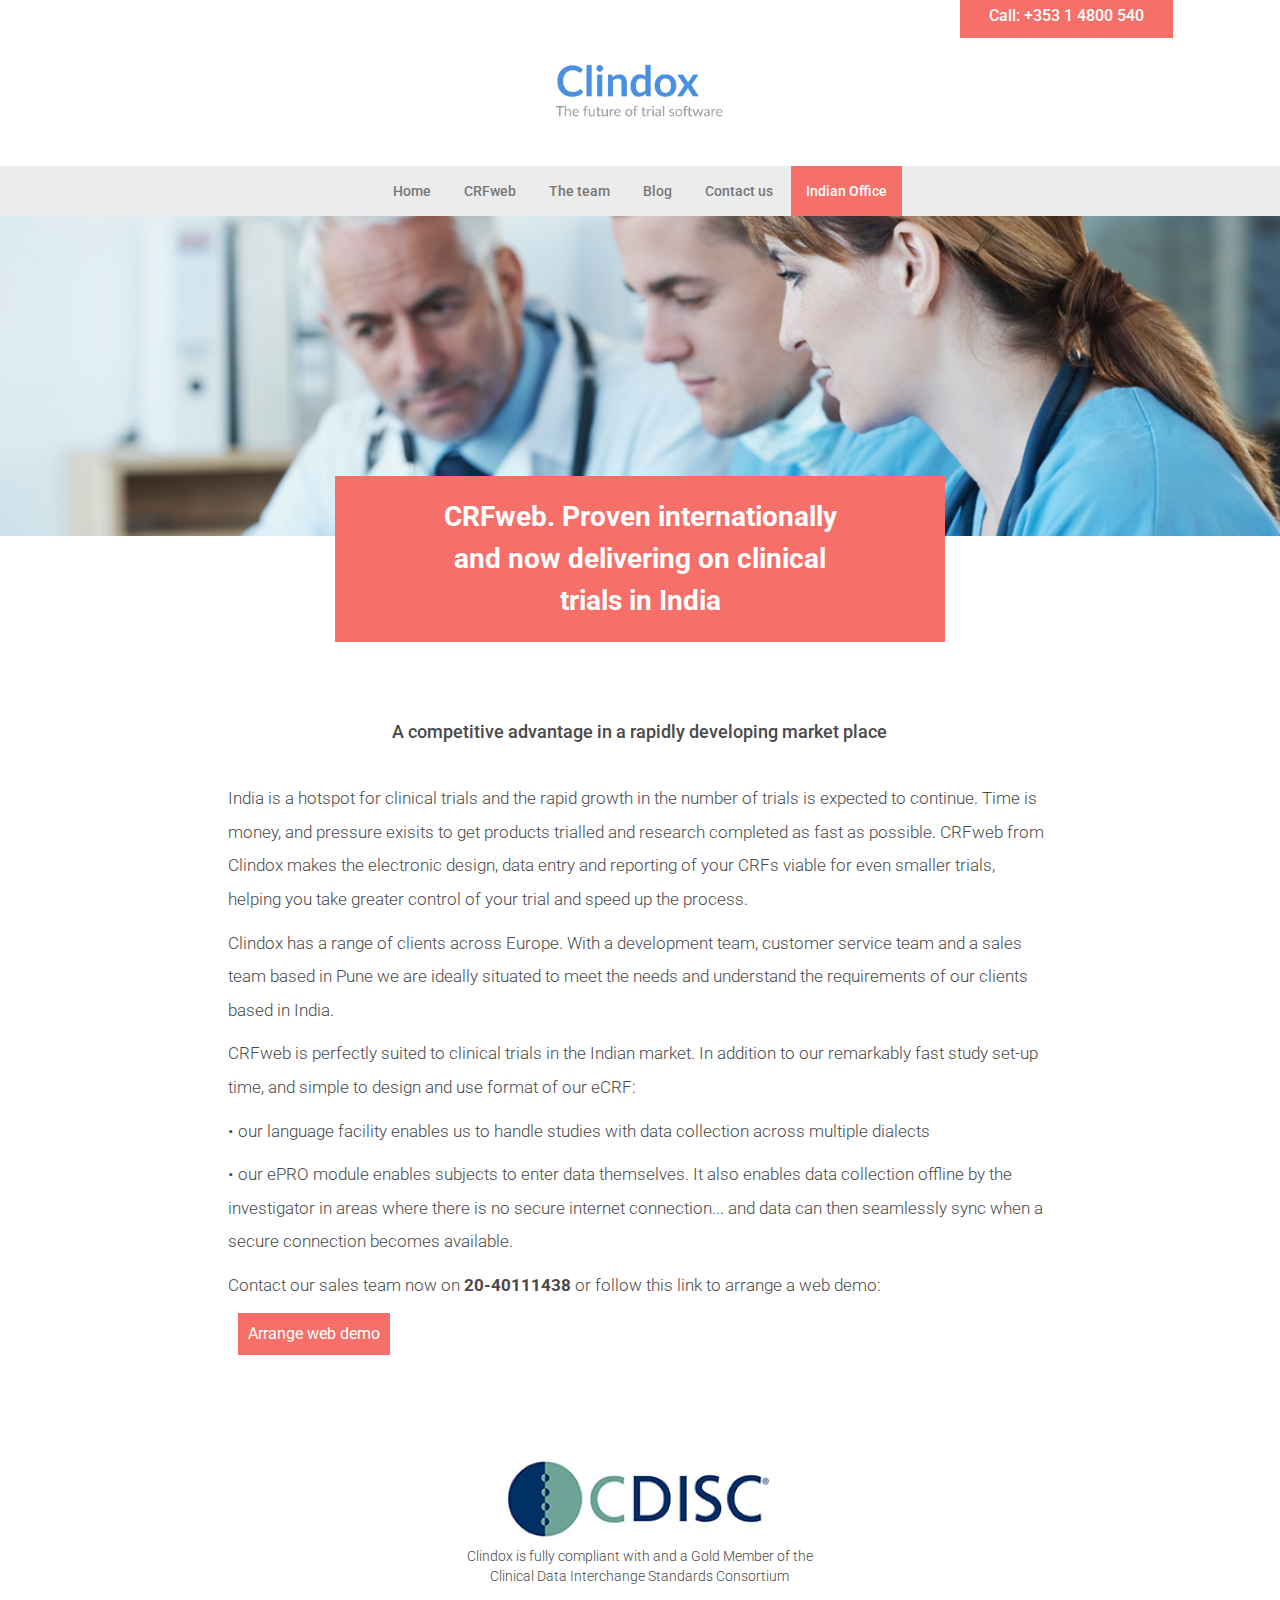
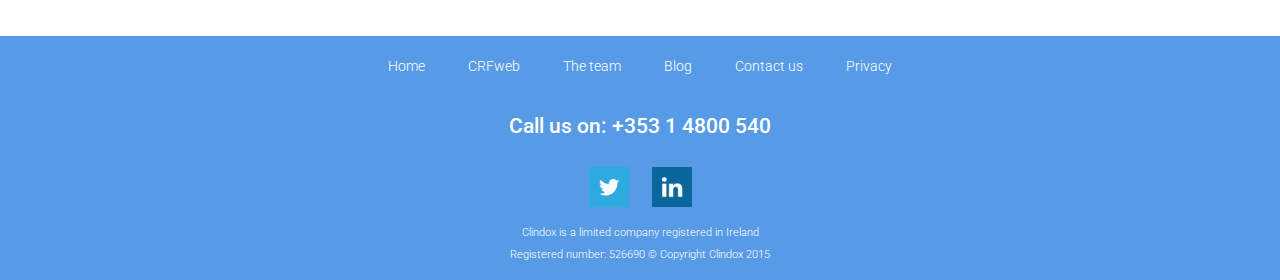
==== commit e0bdb9e7: "Update clinical_trials_india.html" ====
--- a/clinical_trials_india.html
+++ b/clinical_trials_india.html
@@ -76,7 +76,7 @@
 <p>India is a hotspot for clinical trials and the rapid growth in the number of trials is expected to continue. Time is money, and pressure exisits to get products trialled and research completed as fast as possible. CRFweb from Clindox makes the electronic design, data entry and reporting of your CRFs viable for even smaller trials, helping you take greater control of your trial and speed up the process.</p>
 				<p>Clindox has a range of clients across Europe. With a development team, customer service team and a sales team based in Pune we are ideally situated to meet the needs and understand the requirements of our clients based in India.</p>
 				
-<p>CRfweb is perfectly suited to clinical trials in the Indian market. In addition to our remarkably fast study set-up time, and simple to design and use format of our eCRF:</p>
+<p>CRFweb is perfectly suited to clinical trials in the Indian market. In addition to our remarkably fast study set-up time, and simple to design and use format of our eCRF:</p>
 <p>•	our language facility enables us to handle studies with data collection across multiple dialects</p>
 <p>•	our ePRO module enables subjects to enter data themselves. It also enables data collection offline by the investigator in areas where there is no secure internet connection... and data can then seamlessly sync when a secure connection becomes available. </p>
         <p>Contact our sales team now on <strong> 20-40111438 </strong> or follow this link to arrange a web demo: </p>
